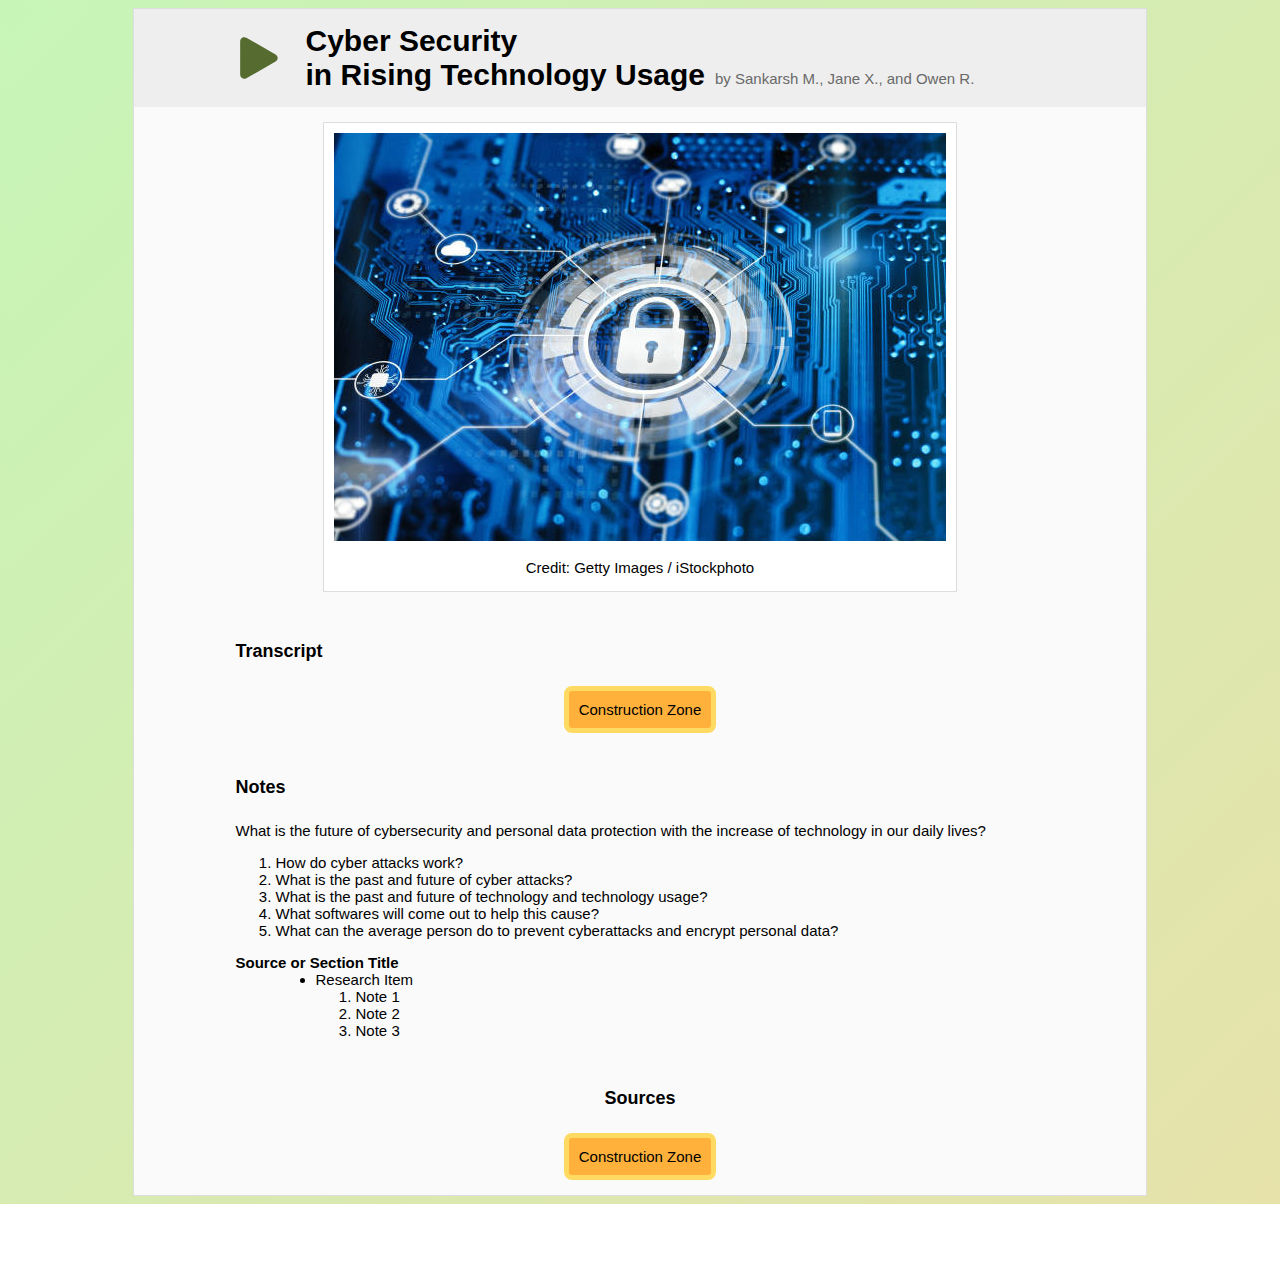
==== 7th-grade/Team-A/podcasts/index.html @ 1ee9570f "Update index.html" ====
<!DOCTYPE html>
<html lang="en">

<head>
    <meta charset="UTF-8">
    <meta http-equiv="X-UA-Compatible" content="IE=edge">
    <meta name="viewport" content="width=device-width, initial-scale=1.0">
    <title>Team A Podcasts</title>
    <link rel="stylesheet" href="style.css" type="text/css">
    <link href="https://fonts.googleapis.com/css2?family=Montserrat&display=swap" rel="stylesheet">
</head>

<body>
    <div class="navbar">
        <h1>I.A.R.</h1>
    </div>
    <div id="centerDiv">
        <div class="podcastDiv" id="cybersec">
            <div class="header">
                <svg class="podcastPlayBtn" width="50" height="50" viewBox="-50 -50 300 300">
                    <polygon class="playBtnTriangle" stroke-linejoin="round" points="0,0 0,200 175,100" />
                </svg>
                <div id="titleContainer">
                    <h3 class="podcastName wrap-bottom">Cyber Security in Rising Technology Usage</h3>
                    <p class="podcastAuthors wrap-bottom">by Sankarsh M., Jane X., and Owen R.</p>
                </div>
            </div>
            <div class="podcastBody">
                <div class="podcastImageHolder">
                    <img class="podcastImage" src="./cybersecurityimage.jpg">
                    <p class="podcastImageDescription">Credit: Getty Images / iStockphoto</p>
                </div>
                <p class="podcastDescription"></p>
                <div class="podcastTranscript">
                    <h4>Transcript</h4>
                    <div class="construction-zone">Construction Zone</div>
                    <!-- <p></p> -->
                </div>
                <div class="podcastNotes">
                    <h4>Notes</h4>
                    <p>What is the future of cybersecurity and personal data protection with the increase of technology in our daily lives?</p>
                    <ol>
                        <li>How do cyber attacks work?</li>
                        <li> What is the past and future of cyber attacks?</li>
                        <li> What is the past and future of technology and technology usage?</li>
                        <li> What softwares will come out to help this cause?</li>
                        <li> What can the average person do to prevent cyberattacks and encrypt personal data?</li>
                    </ol>
                    <dl>
                        <dt>Source or Section Title</dt>
                        <dd>
                            <ul>
                                <li>Research Item
                                    <ol>
                                        <li>Note 1</li>
                                        <li>Note 2</li>
                                        <li>Note 3</li>
                                    </ol>
                                </li>
                            </ul>
                        </dd>
                    </dl>
                </div>
                <div class="podcastSources">
                    <h4>Sources</h4>
                    <div class="construction-zone">Construction Zone</div>
                    <!-- <p></p> -->
                </div>
            </div>
        </div>
    </div>

    <script src="script.js"></script>
</body>

</html>
---- 7th-grade/Team-A/podcasts/style.css ----
html,
body {
    text-align: center;
    font-family: 'Montserrat', sans-serif;
    font-size: 15px;
    background: linear-gradient(135deg, rgb(199, 245, 184), rgb(230, 226, 170));
}

h4 {
    font-size: 18px;
}

.navbar {
    width: 100%;
    height: 36px;
    display: flex;
    justify-content: space-between;
    background-color: grey;
    display: none;
}

#centerDiv {
    width: 80%;
    margin: auto;
    border: 1px solid #ddd;
    background-color: rgb(250, 250, 250);
    padding-bottom: 15px;
}

.podcastDiv {
    width: 100%;
}

.podcastDiv .header {
    display: flex;
    justify-content: flex-start;
    align-items: center;
    width: 80%;
    padding: 15px 10%;
    background-color: #eee;
    text-align: left;
}

.podcastDiv .header #titleContainer {
    display: flex;
    align-items: flex-end;
    justify-content: center;
}

.playBtnTriangle {
    fill: darkolivegreen;
    stroke: darkolivegreen;
    stroke-width: 50;
    min-width: 50px;
    min-height: 50px;
}

.podcastDiv .header .podcastPlayBtn {
    padding-right: 10px;
}

.podcastDiv .header .podcastName {
    padding: 0 10px;
    margin: 0;
    font-size: 30px;
}

.podcastDiv .header .podcastAuthors {
    padding: 0;
    margin: 0;
    margin-bottom: 5px;
    color: dimgray;
    font-size: 15px;
}

.podcastDiv .podcastImageHolder {
    border: 1px solid #ddd;
    max-width: 80%;
    margin: auto;
    margin-top: 15px;
    background-color: #fff;
    max-width: fit-content;
}

.podcastDiv .podcastImage {
    padding: 10px;
    padding-bottom: 0;
    max-width: 50vw;
}

.podcastDiv .podcastTranscript {
    text-align: left;
    width: 80%;
    padding: 10px 10%;
}

.construction-zone {
    background-color: rgb(255, 177, 60);
    padding: 10px;
    width: max-content;
    display: flex;
    align-items: center;
    justify-content: center;
    font-size: 15px;
    border: 5px solid rgb(255, 218, 98);
    border-radius: 8px;
    text-align: center;
    margin: auto;
}

.podcastDiv .podcastNotes {
    width: 80%;
    margin: auto;
    padding: 10px 10%;
    text-align: left;
}

.podcastDiv .podcastNotes h4 {
    font-size: 18px;
}

.podcastDiv .podcastNotes dt {
    font-weight: bold;
}

.podcastSources {
    max-width: 75%;
    margin: auto;
}
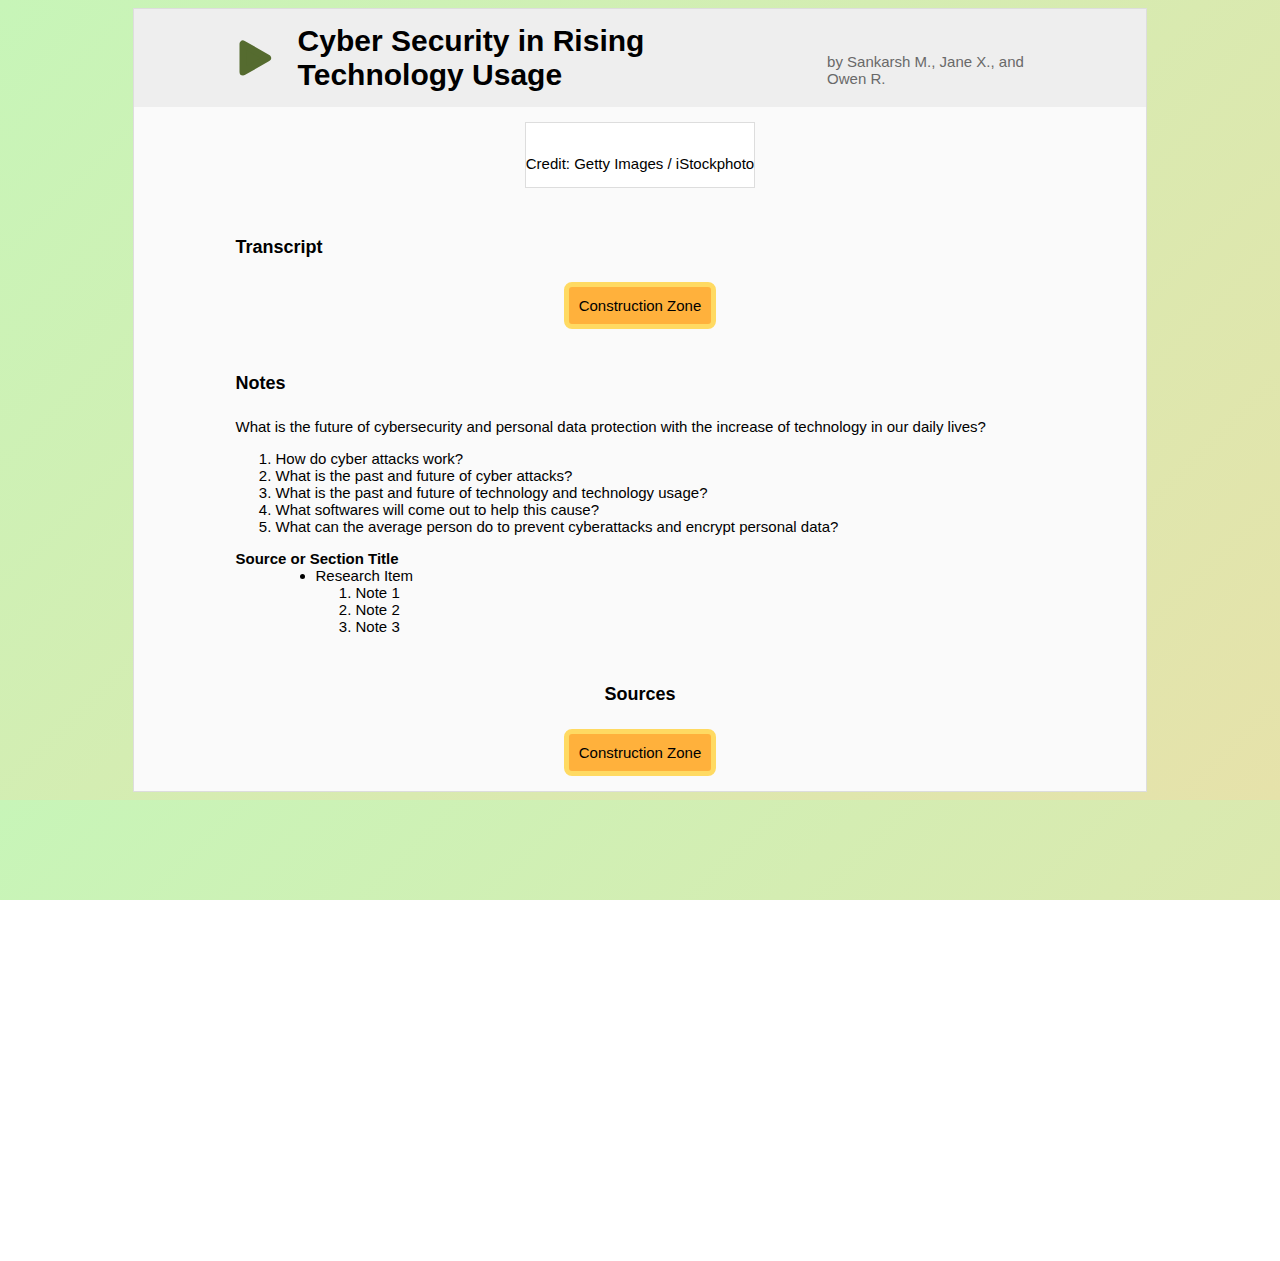
==== commit efa305b8: "Update index.html" ====
--- a/7th-grade/Team-A/podcasts/index.html
+++ b/7th-grade/Team-A/podcasts/index.html
@@ -41,10 +41,10 @@
                     <p>What is the future of cybersecurity and personal data protection with the increase of technology in our daily lives?</p>
                     <ol>
                         <li>How do cyber attacks work?</li>
-                        <li> What is the past and future of cyber attacks?</li>
-                        <li> What is the past and future of technology and technology usage?</li>
-                        <li> What softwares will come out to help this cause?</li>
-                        <li> What can the average person do to prevent cyberattacks and encrypt personal data?</li>
+                        <li>What is the past and future of cyber attacks?</li>
+                        <li>What is the past and future of technology and technology usage?</li>
+                        <li>What softwares will come out to help this cause?</li>
+                        <li>What can the average person do to prevent cyberattacks and encrypt personal data?</li>
                     </ol>
                     <dl>
                         <dt>Source or Section Title</dt>
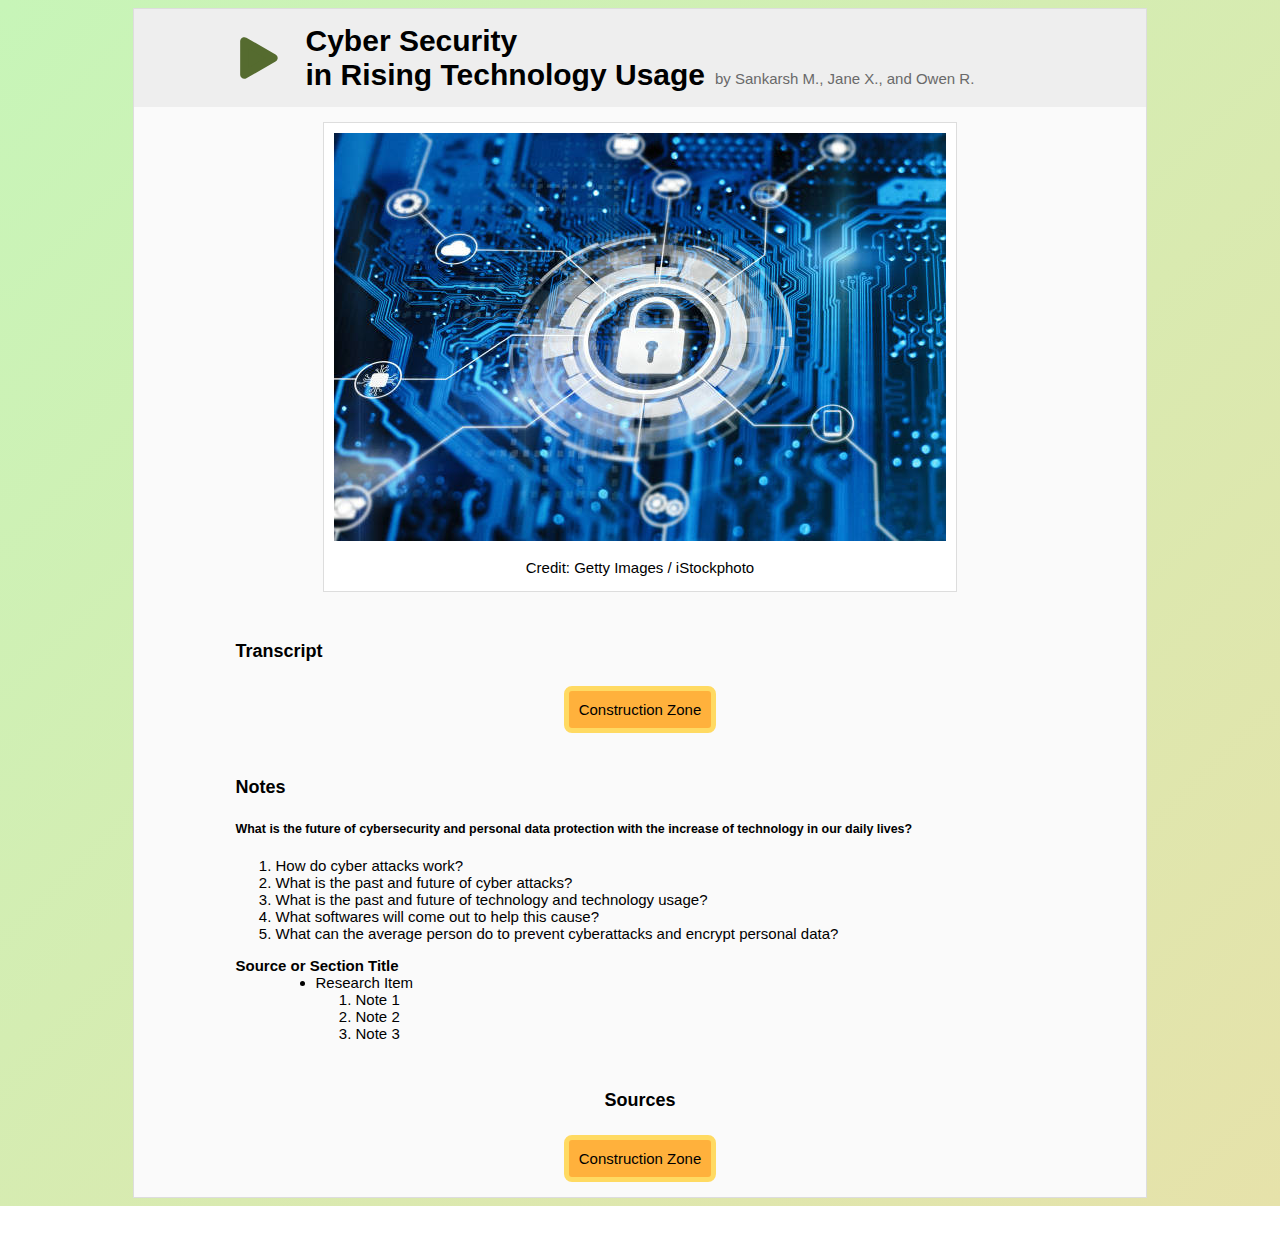
==== commit d1bc7b32: "Update index.html" ====
--- a/7th-grade/Team-A/podcasts/index.html
+++ b/7th-grade/Team-A/podcasts/index.html
@@ -38,7 +38,7 @@
                 </div>
                 <div class="podcastNotes">
                     <h4>Notes</h4>
-                    <p>What is the future of cybersecurity and personal data protection with the increase of technology in our daily lives?</p>
+                    <h5>What is the future of cybersecurity and personal data protection with the increase of technology in our daily lives?</h5>
                     <ol>
                         <li>How do cyber attacks work?</li>
                         <li>What is the past and future of cyber attacks?</li>
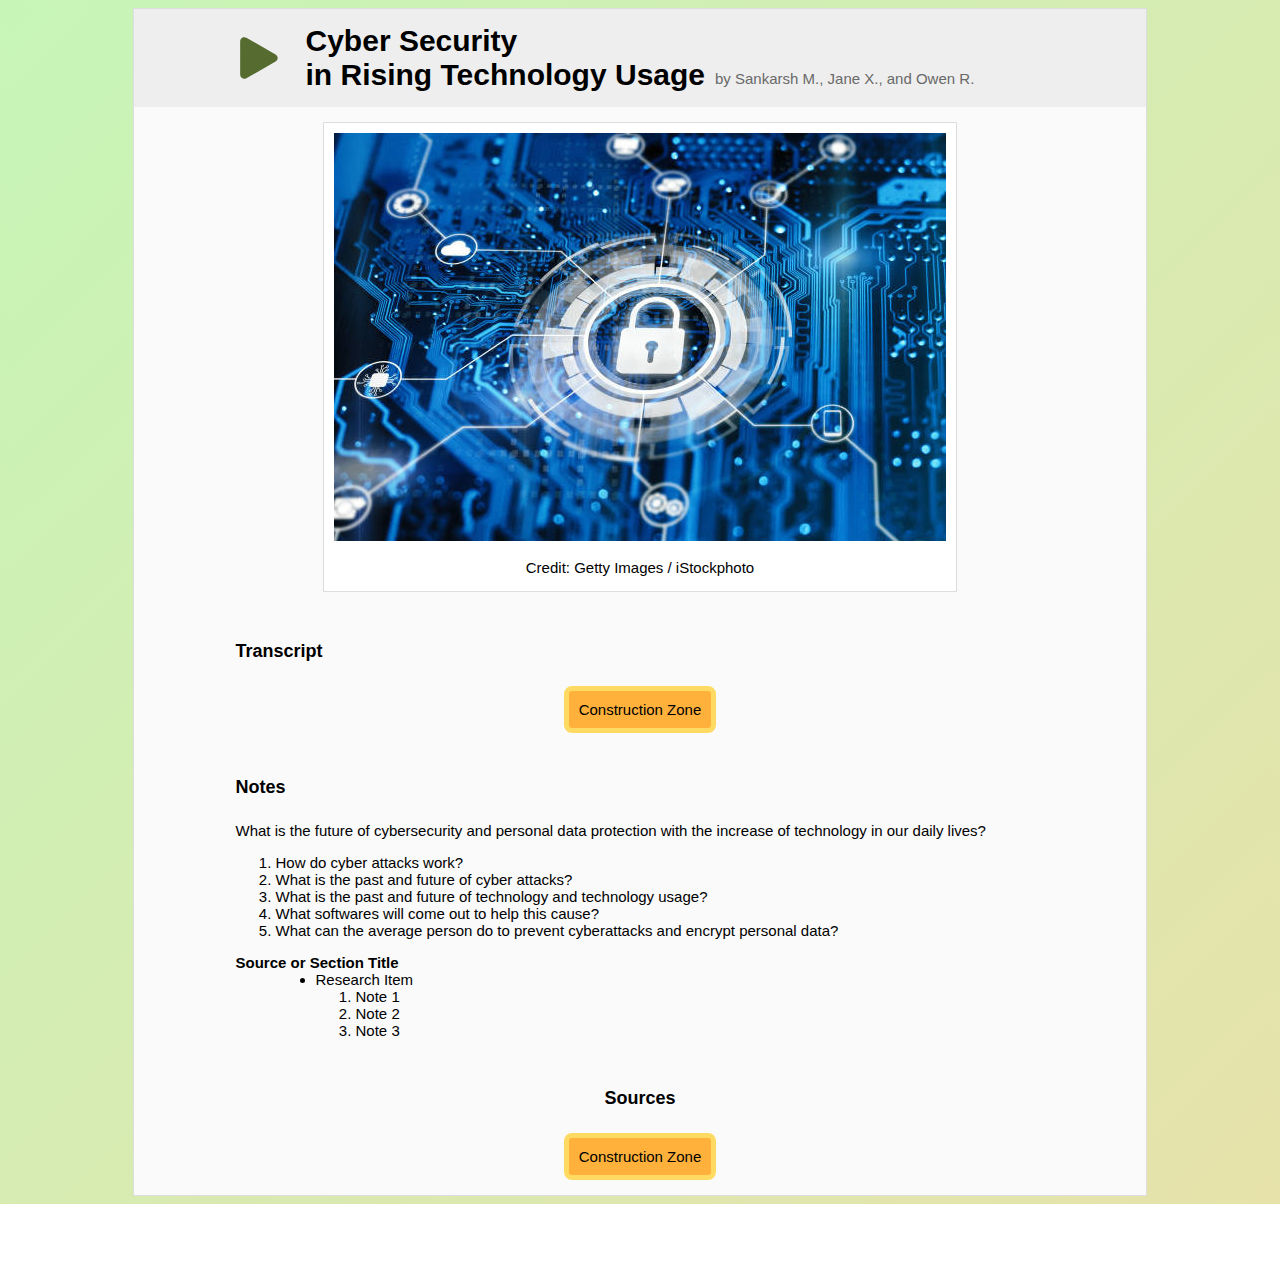
==== commit 44c9db5d: "Update index.html" ====
--- a/7th-grade/Team-A/podcasts/index.html
+++ b/7th-grade/Team-A/podcasts/index.html
@@ -38,7 +38,7 @@
                 </div>
                 <div class="podcastNotes">
                     <h4>Notes</h4>
-                    <h5>What is the future of cybersecurity and personal data protection with the increase of technology in our daily lives?</h5>
+                    <p style="font-size: bold;">What is the future of cybersecurity and personal data protection with the increase of technology in our daily lives?</p>
                     <ol>
                         <li>How do cyber attacks work?</li>
                         <li>What is the past and future of cyber attacks?</li>
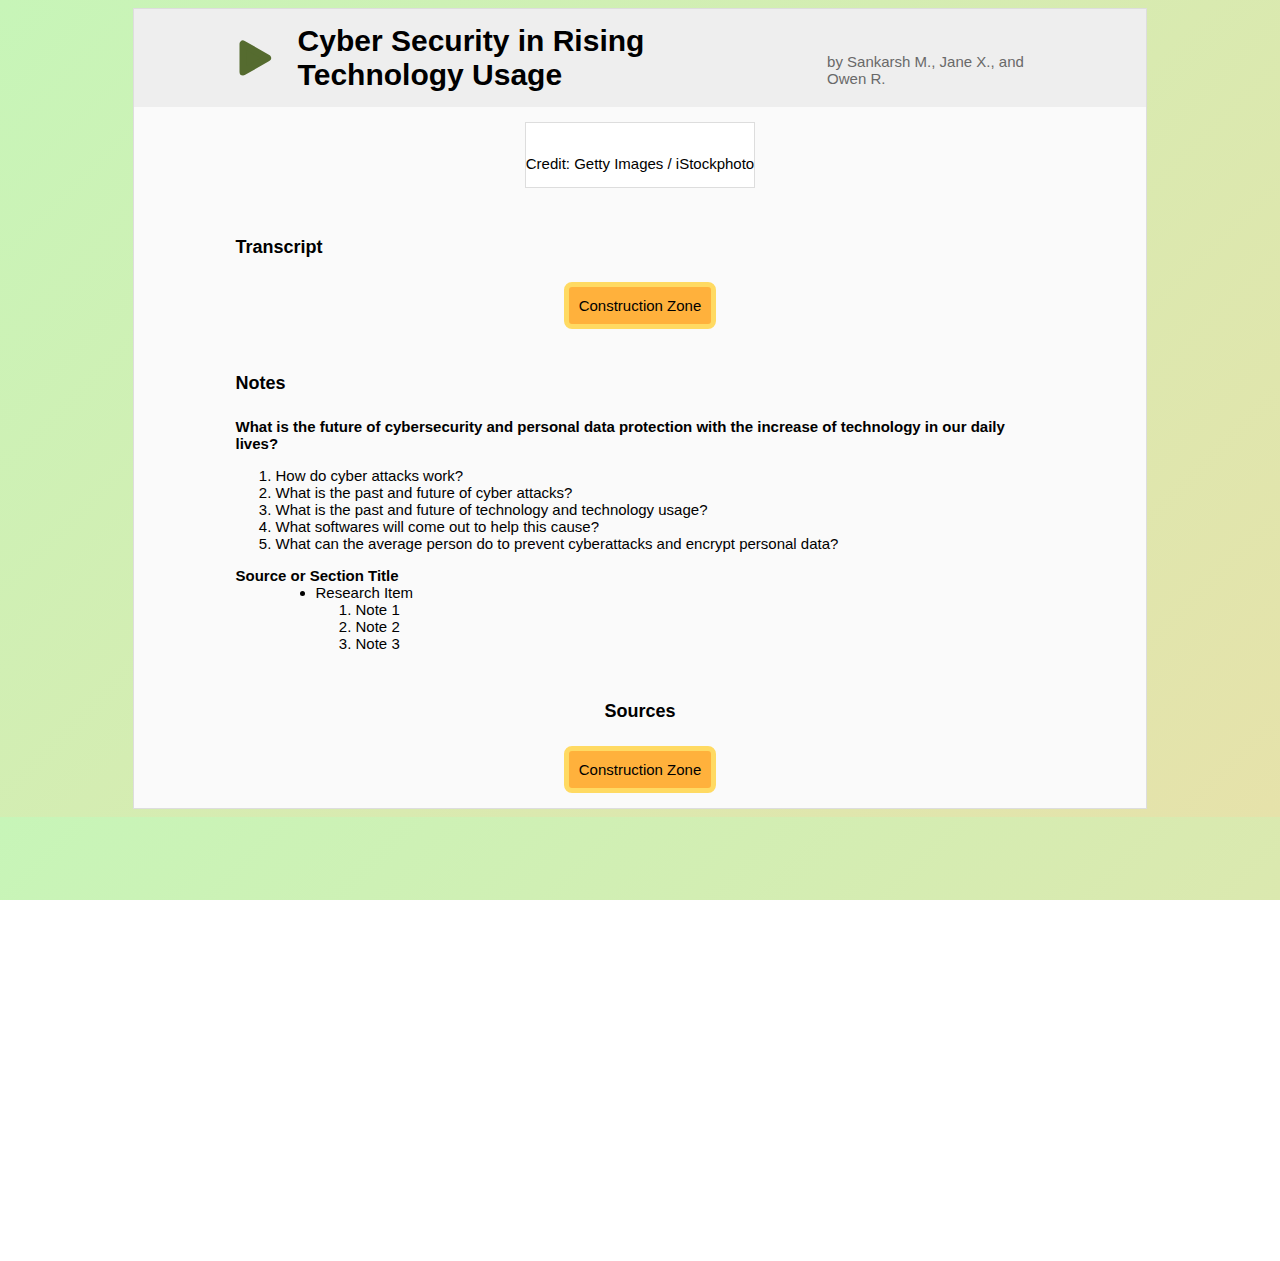
==== commit 7aa8ebcc: "Update index.html" ====
--- a/7th-grade/Team-A/podcasts/index.html
+++ b/7th-grade/Team-A/podcasts/index.html
@@ -38,7 +38,7 @@
                 </div>
                 <div class="podcastNotes">
                     <h4>Notes</h4>
-                    <p style="font-size: bold;">What is the future of cybersecurity and personal data protection with the increase of technology in our daily lives?</p>
+                    <p style="font-weight: bold;">What is the future of cybersecurity and personal data protection with the increase of technology in our daily lives?</p>
                     <ol>
                         <li>How do cyber attacks work?</li>
                         <li>What is the past and future of cyber attacks?</li>
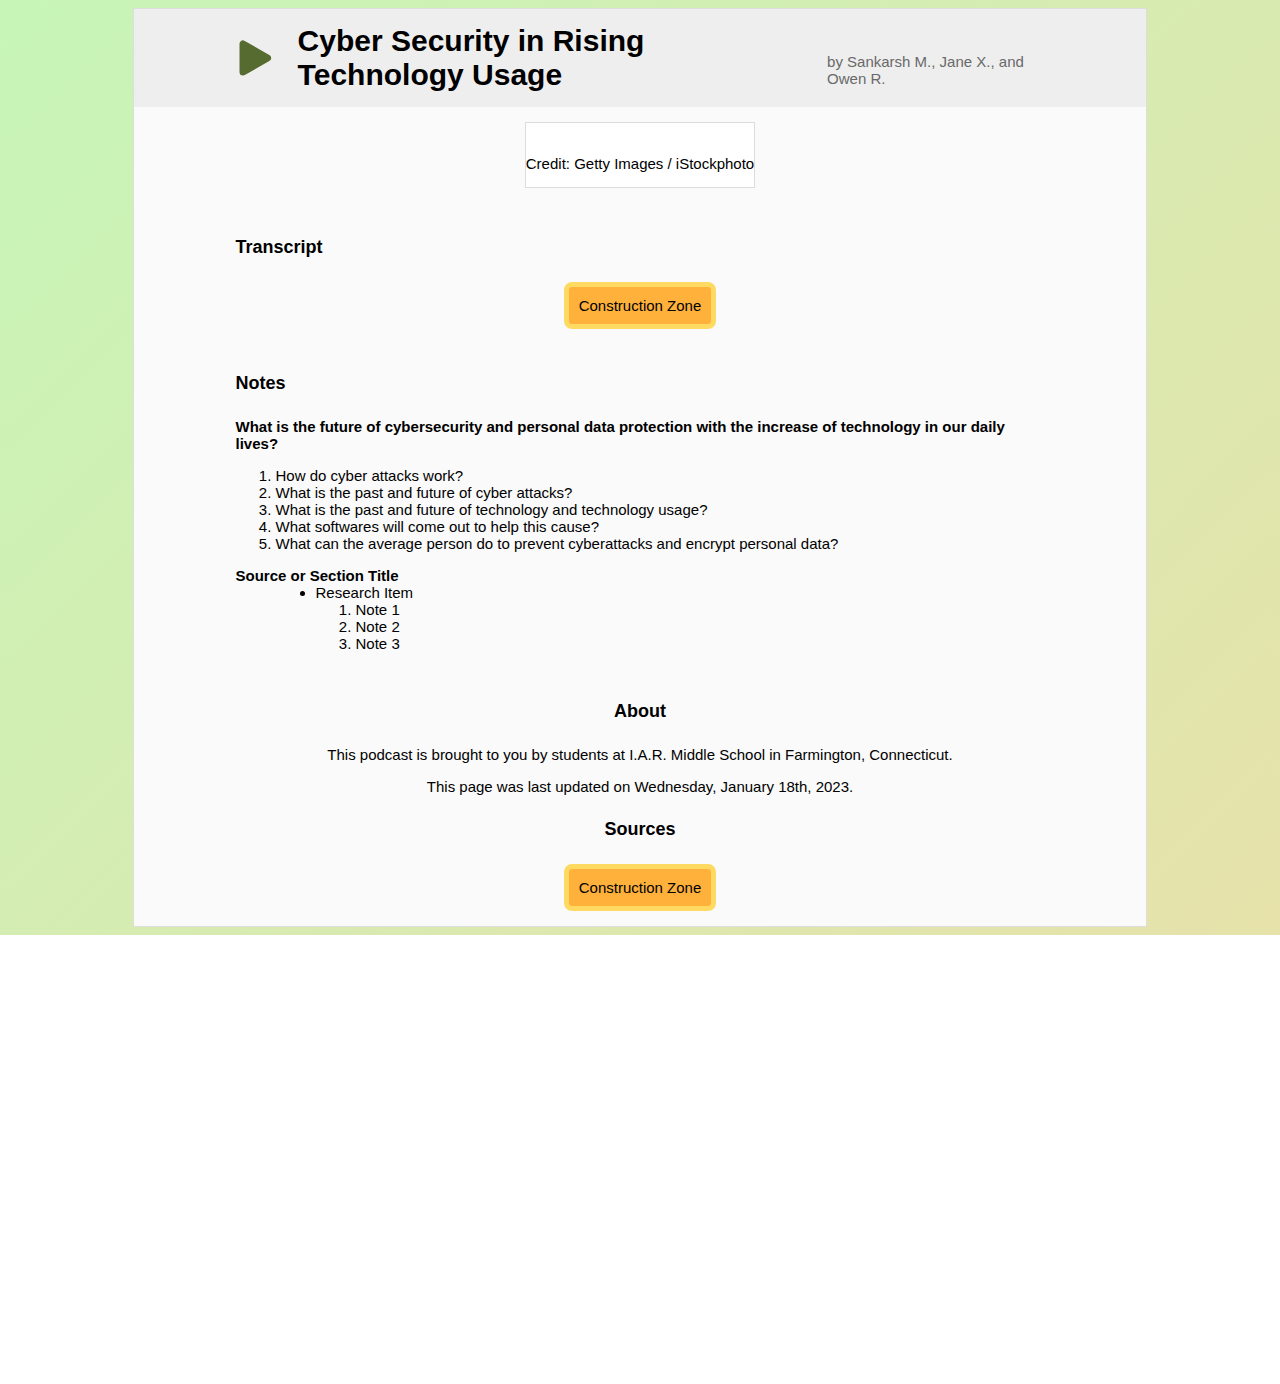
==== commit 4827fc26: "Update index.html" ====
--- a/7th-grade/Team-A/podcasts/index.html
+++ b/7th-grade/Team-A/podcasts/index.html
@@ -61,6 +61,11 @@
                         </dd>
                     </dl>
                 </div>
+                <div class="about">
+                    <h4>About</h4>
+                    <p>This podcast is brought to you by students at I.A.R. Middle School in Farmington, Connecticut.</p>
+                    <p>This page was last updated on Wednesday, January 18th, 2023.
+                </div>
                 <div class="podcastSources">
                     <h4>Sources</h4>
                     <div class="construction-zone">Construction Zone</div>
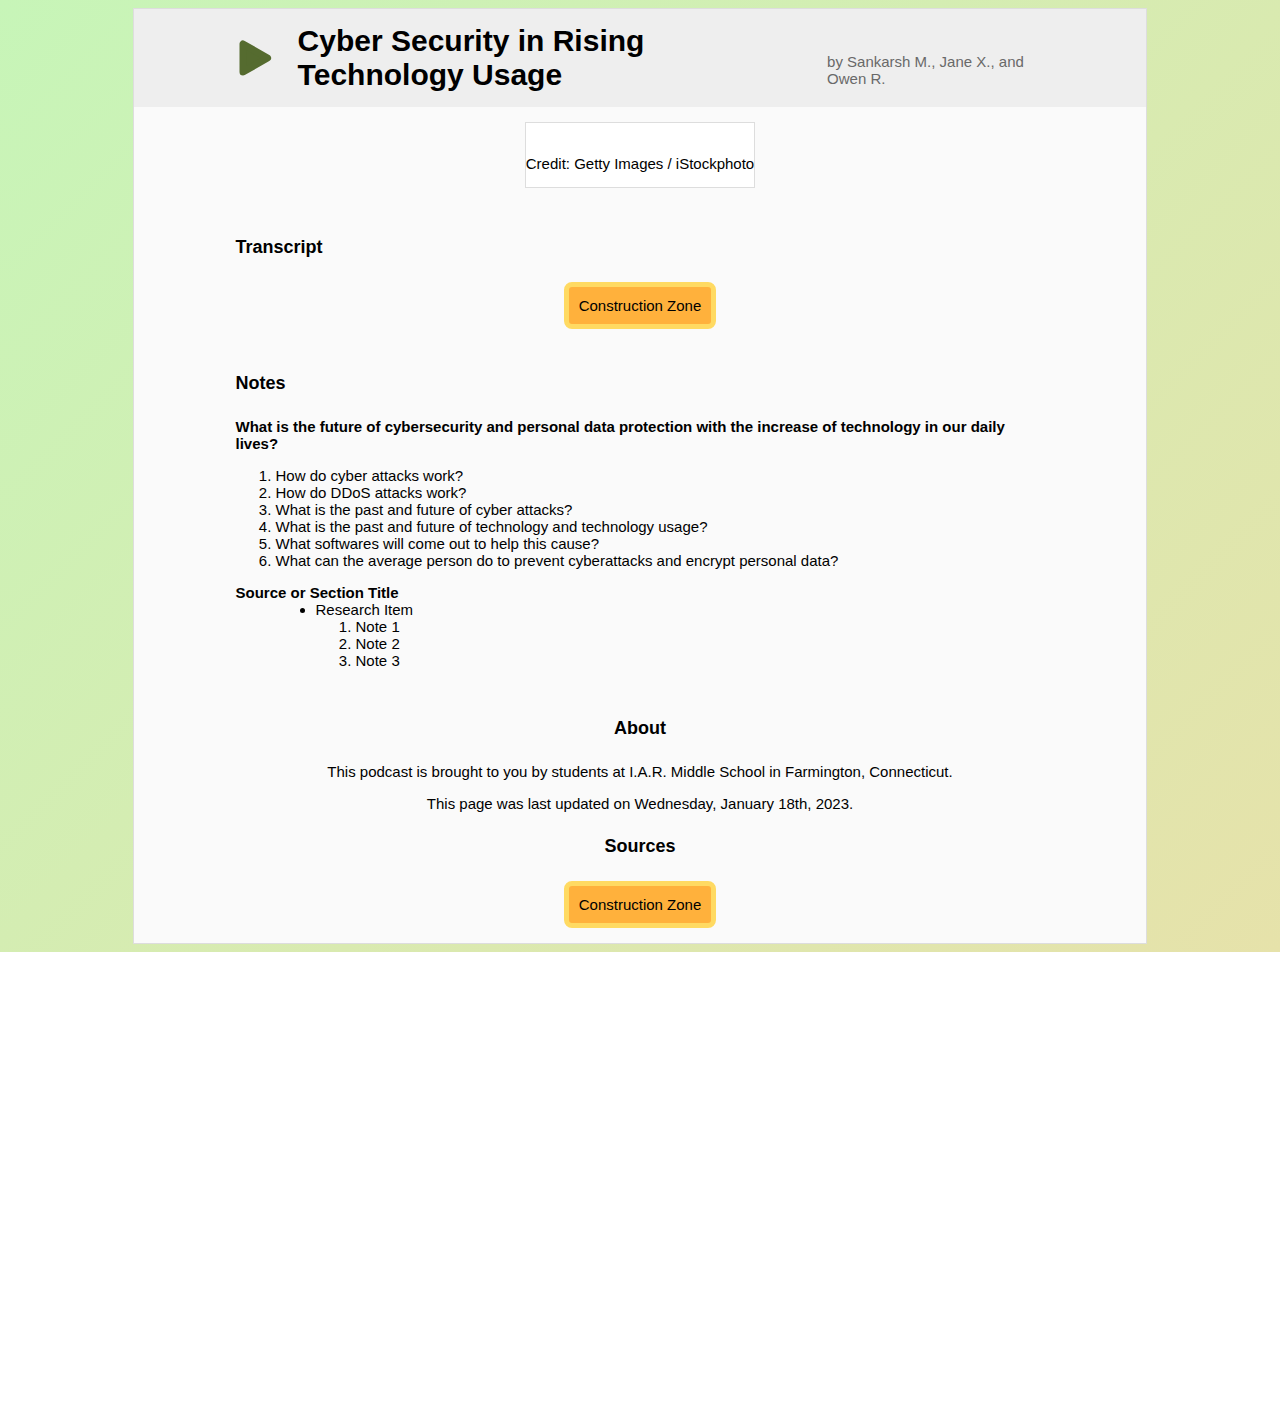
==== commit 9534365d: "Update index.html" ====
--- a/7th-grade/Team-A/podcasts/index.html
+++ b/7th-grade/Team-A/podcasts/index.html
@@ -41,6 +41,7 @@
                     <p style="font-weight: bold;">What is the future of cybersecurity and personal data protection with the increase of technology in our daily lives?</p>
                     <ol>
                         <li>How do cyber attacks work?</li>
+                        <li>How do DDoS attacks work?</li>
                         <li>What is the past and future of cyber attacks?</li>
                         <li>What is the past and future of technology and technology usage?</li>
                         <li>What softwares will come out to help this cause?</li>
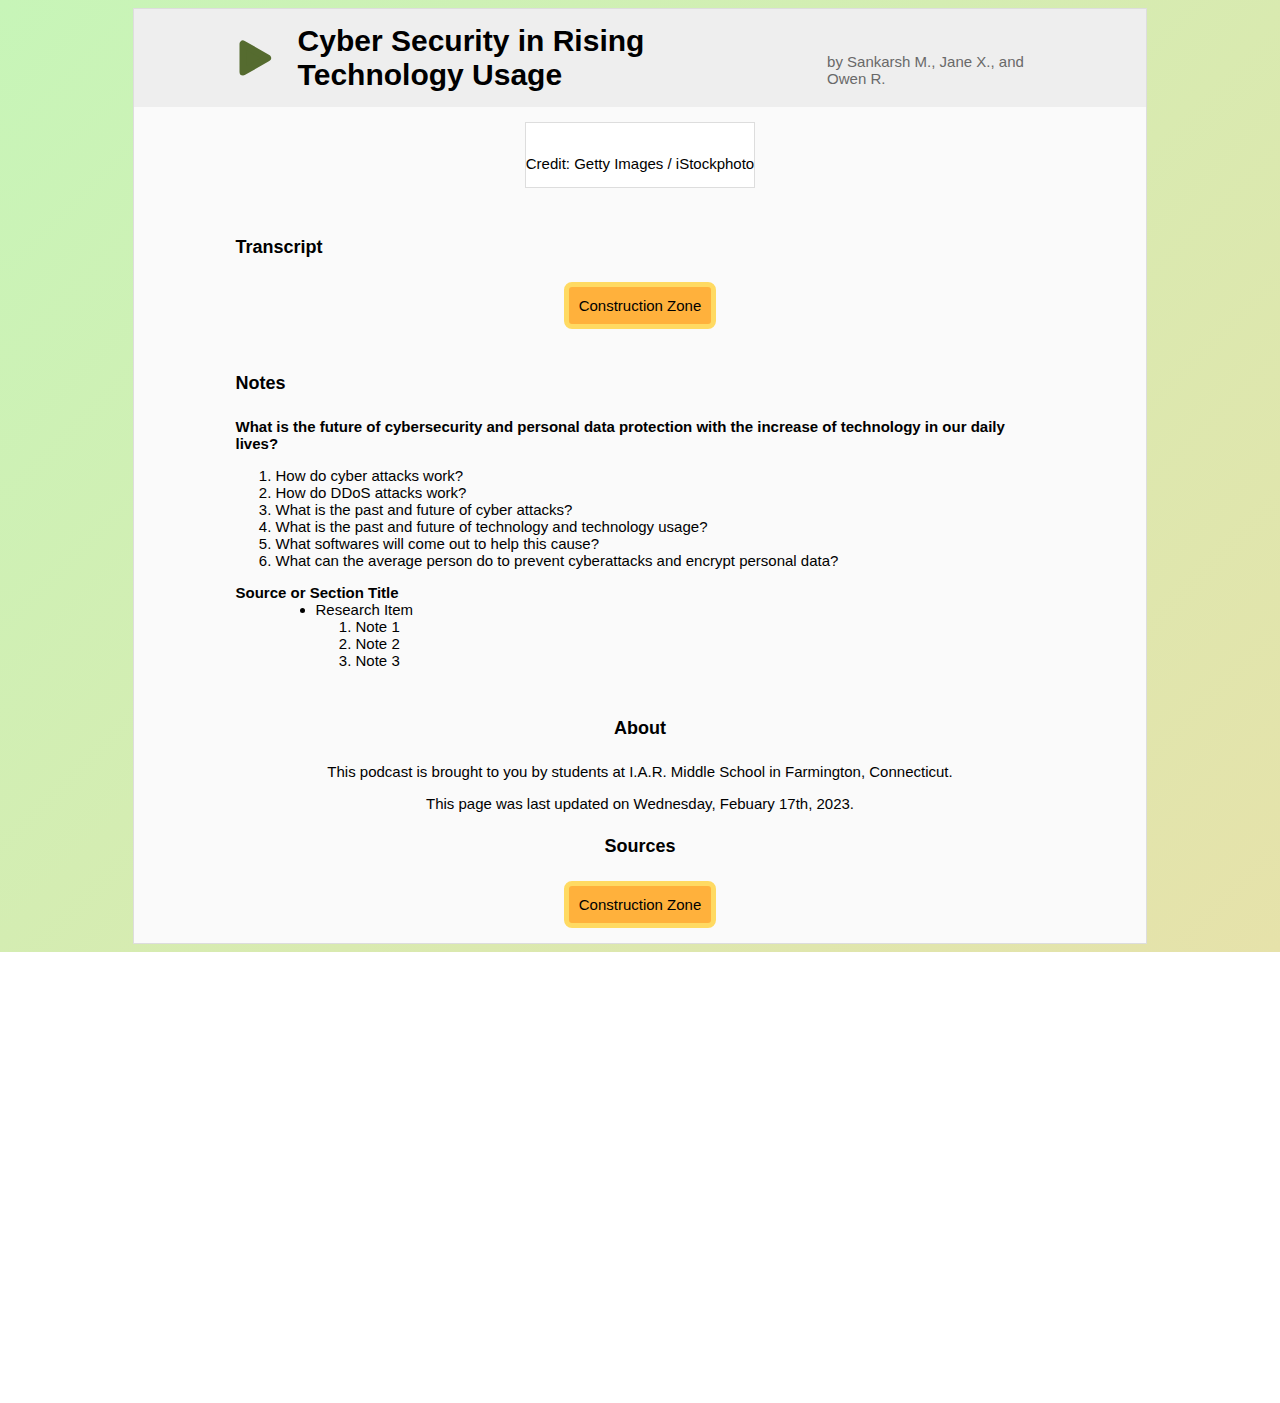
==== commit 5fd04d64: "Update index.html" ====
--- a/7th-grade/Team-A/podcasts/index.html
+++ b/7th-grade/Team-A/podcasts/index.html
@@ -65,7 +65,7 @@
                 <div class="about">
                     <h4>About</h4>
                     <p>This podcast is brought to you by students at I.A.R. Middle School in Farmington, Connecticut.</p>
-                    <p>This page was last updated on Wednesday, January 18th, 2023.
+                    <p>This page was last updated on Wednesday, Febuary 17th, 2023.
                 </div>
                 <div class="podcastSources">
                     <h4>Sources</h4>
